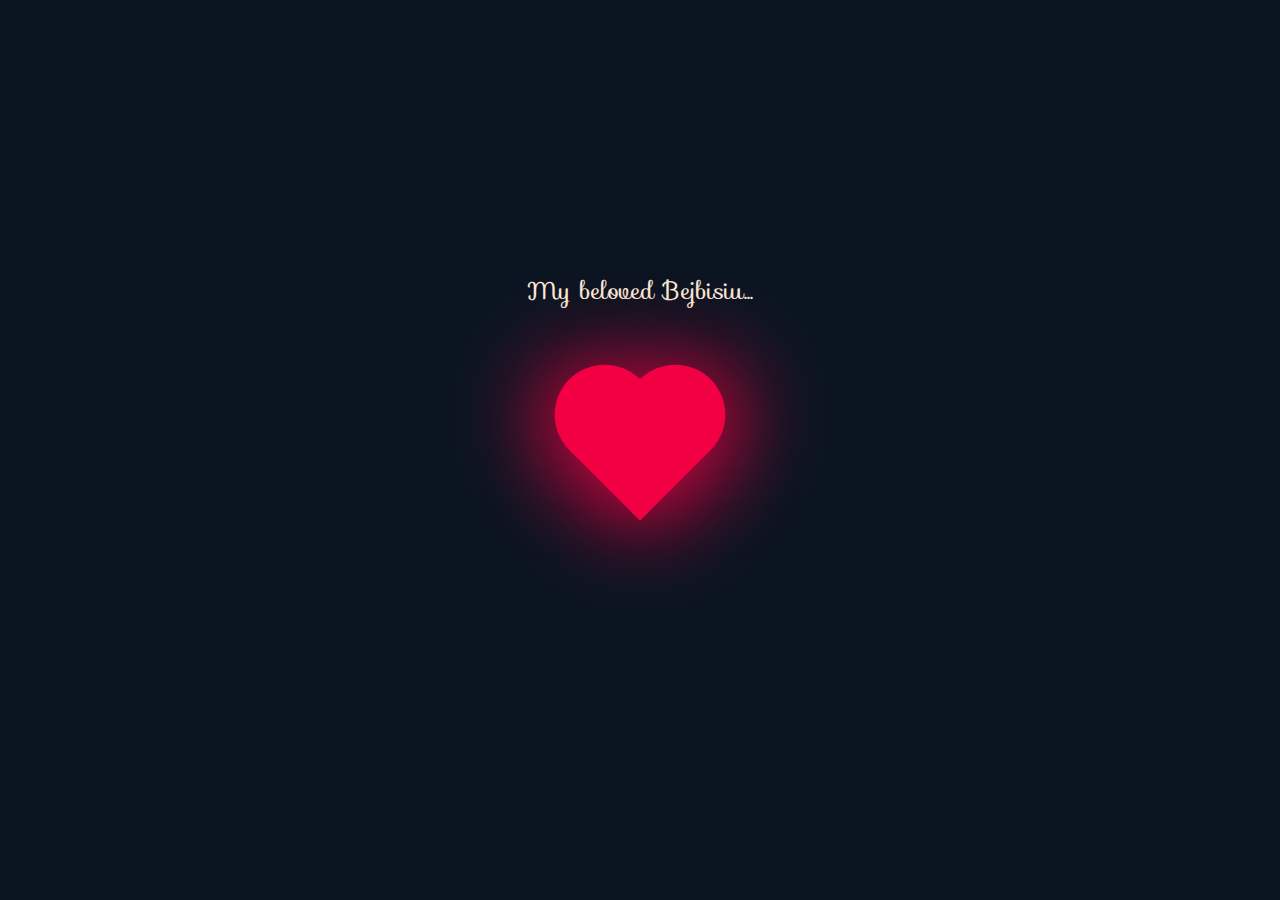
==== index.html @ 1a8ca862 "Half done" ====
<!DOCTYPE html>
<html lang="en">
<head>
    <meta charset="UTF-8">
    <meta name="viewport" content="width=device-width, initial-scale=1.0">
    <title>Will You Be My Valentino?</title>
    <link rel="stylesheet" href="style.css">
    <link rel="shortcut icon" type="serduszko" href="pixel_heart.png">
    <link rel="stylesheet" href="https://fonts.googleapis.com/css?family=Sofia">

</head>

<body>
    <div class="container">
        <div class="text1">My beloved Bejbisiu...</div>
        <div class="heart"></div>
        <div class="text2">Will you be my Valentine?</div>
        <button class="button">Duh!</button>
    </div>
    <script src="script.js"></script>
</body>
</html>
---- style.css ----
body {
    margin: 0;
    padding: 0;
    min-height: 100vh;
    display: flex;
    align-items: center;
    justify-content: center;
    background: #0b1522;
}
.container{
    height: 100%;
    width: 100%;
    display: flex;
    align-items: center;
    justify-content: center;
    flex-direction: column;
}
.text1{
    color: antiquewhite;
    font-size: 24px;
    font-family: "Sofia", sans-serif;
    padding: 120px;
    top: 0%;
}
.text2{
    color: antiquewhite;
    font-size: 24px;
    font-family: "Sofia", sans-serif;
    opacity: 0;
    transition: opacity 1.5s ease;
    padding: 120px;
    top: 0%;
}
.button {
    height: 40px;
    width: 60px;
    opacity: 0;
    background-color: #f20044;
    font-size: 16px;
    font-family: "Sofia", sans-serif;
    color: white;
    border: none;
    cursor: pointer;
    border-radius: 10px;
    box-shadow: 2px 6px 6px #380010;
    transition: opacity 1.5s ease 1s;
}

.heart {
    height: 100px;
    width: 100px;
    background: #f20044;
    position: absolute;
    transform: rotate(-45deg);
    box-shadow: -10px 10px 90px #f20044;
    animation: heart 0.6s linear infinite;
}

@keyframes heart {
    0% {transform: rotate(-45deg) scale(1.07);}
    70% {transform: rotate(-45deg) scale(1.0);}
    100% {transform: rotate(-45deg) scale(1.1);}
}

.heart:before {
    content: '';
    position: absolute;
    height: 100px;
    width: 100px;
    background: #f20044;
    top: -50%;
    border-radius: 50px;
    box-shadow: -10px -10px 90px #f20044;
}

.heart::after {
    content: '';
    position: absolute;
    height: 100px;
    width: 100px;
    background: #f20044;
    right: -50%;
    border-radius: 50px;
    box-shadow: 10px 10px 90px #f20044;
}

.heart:hover + .text1 {
    opacity: 1;
}
.heart:hover + .text2 {
    opacity: 1;
}
.container:hover .button {
    opacity: 1;
}
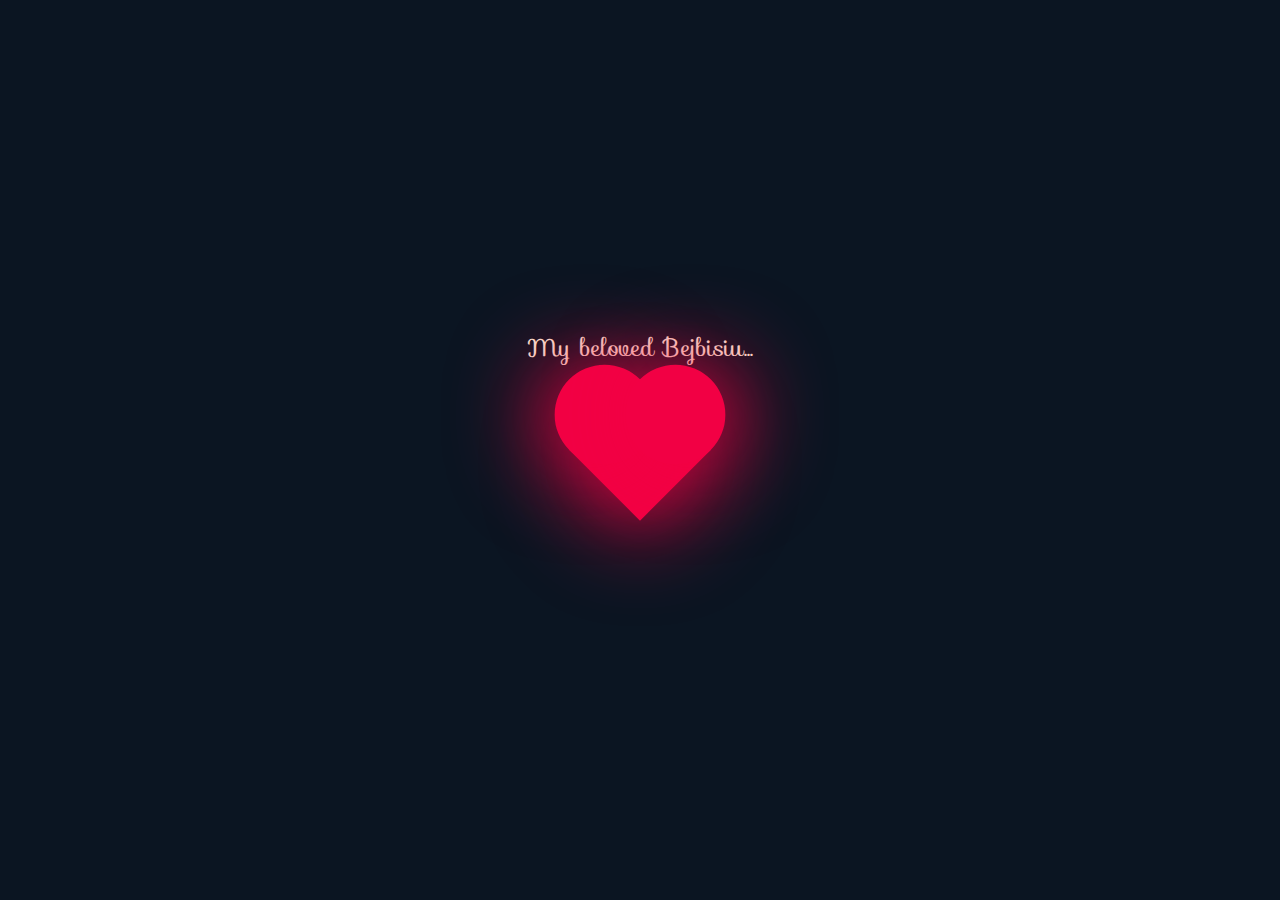
==== commit 69d3d4ba: "Final change" ====
--- a/index.html
+++ b/index.html
@@ -11,11 +11,13 @@
 </head>
 
 <body>
-    <div class="container">
+    
+    <div class="container" id="heart_container">
+        <div class="YAY" id="yayText">Yaaasssss</div>
         <div class="text1">My beloved Bejbisiu...</div>
         <div class="heart"></div>
-        <div class="text2">Will you be my Valentine?</div>
-        <button class="button">Duh!</button>
+        <div class="text2">Will you be my Walentynka?</div>
+        <button class="button" id="button">Duh!</button>
     </div>
     <script src="script.js"></script>
 </body>
--- a/style.css
+++ b/style.css
@@ -14,6 +14,14 @@
     align-items: center;
     justify-content: center;
     flex-direction: column;
+    transition: opacity 1s ease;
+    opacity: 1;
+}
+.YAY{
+    color: antiquewhite;
+    font-size: 72px;
+    font-family: "Sofia", sans-serif;
+    opacity: 0;
 }
 .text1{
     color: antiquewhite;
@@ -22,6 +30,7 @@
     padding: 120px;
     top: 0%;
 }
+
 .text2{
     color: antiquewhite;
     font-size: 24px;
@@ -92,4 +101,35 @@
 }
 .container:hover .button {
     opacity: 1;
+}
+span{
+    position: absolute;
+    pointer-events: none;
+    filter: drop-shadow(0 0 15px rgba(0,0,0,0.5));
+    animation: fadeInOut 1s linear infinite;
+}
+@keyframes fadeInout{
+    0%,100%{
+        opacity: 0;
+    }
+    20%,80%{
+        opacity: 1;
+    }
+}
+span::before{
+    content: '';
+    position: absolute;
+    width: 100%;
+    height: 100%;
+    background: url(heart.png);
+    background-size: cover;
+    animation: moveShape 1s linear infinite;
+}
+@keyframes moveShape{
+    0%{
+        transform: translate(0) rotate(0deg);
+    }
+    100%{
+        transform: translate(300px) rotate(360deg);
+    }
 }